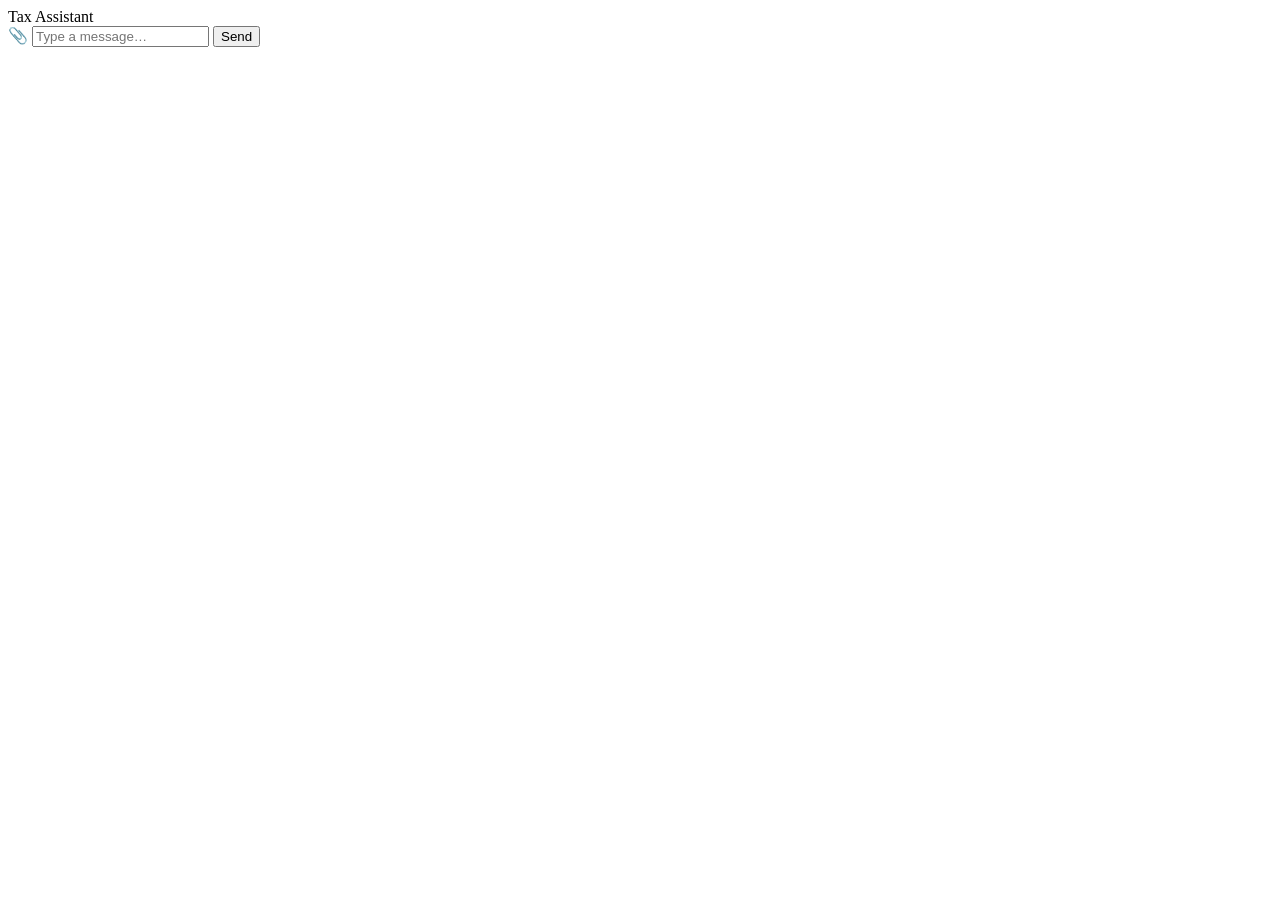
==== app/templates/index.html @ 4d1e0cbc "Phase 1 commit" ====
<!doctype html>
<html lang="en">
<head>
  <meta charset="utf-8">
  <meta name="viewport" content="width=device-width, initial-scale=1">
  <title>Tax Assistant</title>
  <link rel="stylesheet" href="/static/style.css">
</head>
<body>
  <div class="chat">
    <header>Tax Assistant</header>
    <div id="log" class="log"></div>
    <form id="f" class="composer">
      <label class="attach" title="Upload a tax slip (T4, T5, PDF or photo)">
        📎<input id="file" type="file" accept="image/*,application/pdf" hidden>
      </label>
      <input id="m" autocomplete="off" placeholder="Type a message…">
      <button>Send</button>
    </form>
  </div>
  <script>
    const sid = "web-" + Math.random().toString(36).slice(2);
    const log = document.getElementById("log");
    function add(text, who) {
      const d = document.createElement("div");
      d.className = "msg " + who;
      d.textContent = text;
      log.appendChild(d);
      log.scrollTop = log.scrollHeight;
    }
    async function send(message) {
      const r = await fetch("/api/chat", {
        method: "POST", headers: {"Content-Type": "application/json"},
        body: JSON.stringify({session_id: sid, message})
      });
      add((await r.json()).reply, "bot");
    }
    async function uploadFile(file) {
      add(`📎 ${file.name}`, "me");
      const fd = new FormData();
      fd.append("session_id", sid);
      fd.append("file", file);
      const r = await fetch("/api/upload", {method: "POST", body: fd});
      add((await r.json()).reply, "bot");
    }
    document.getElementById("f").addEventListener("submit", e => {
      e.preventDefault();
      const m = document.getElementById("m");
      if (!m.value.trim()) return;
      add(m.value, "me");
      send(m.value);
      m.value = "";
    });
    document.getElementById("file").addEventListener("change", e => {
      if (e.target.files[0]) uploadFile(e.target.files[0]);
      e.target.value = "";  // allow re-uploading the same file
    });
    send("");  // kick off — server replies with the first question
  </script>
</body>
</html>
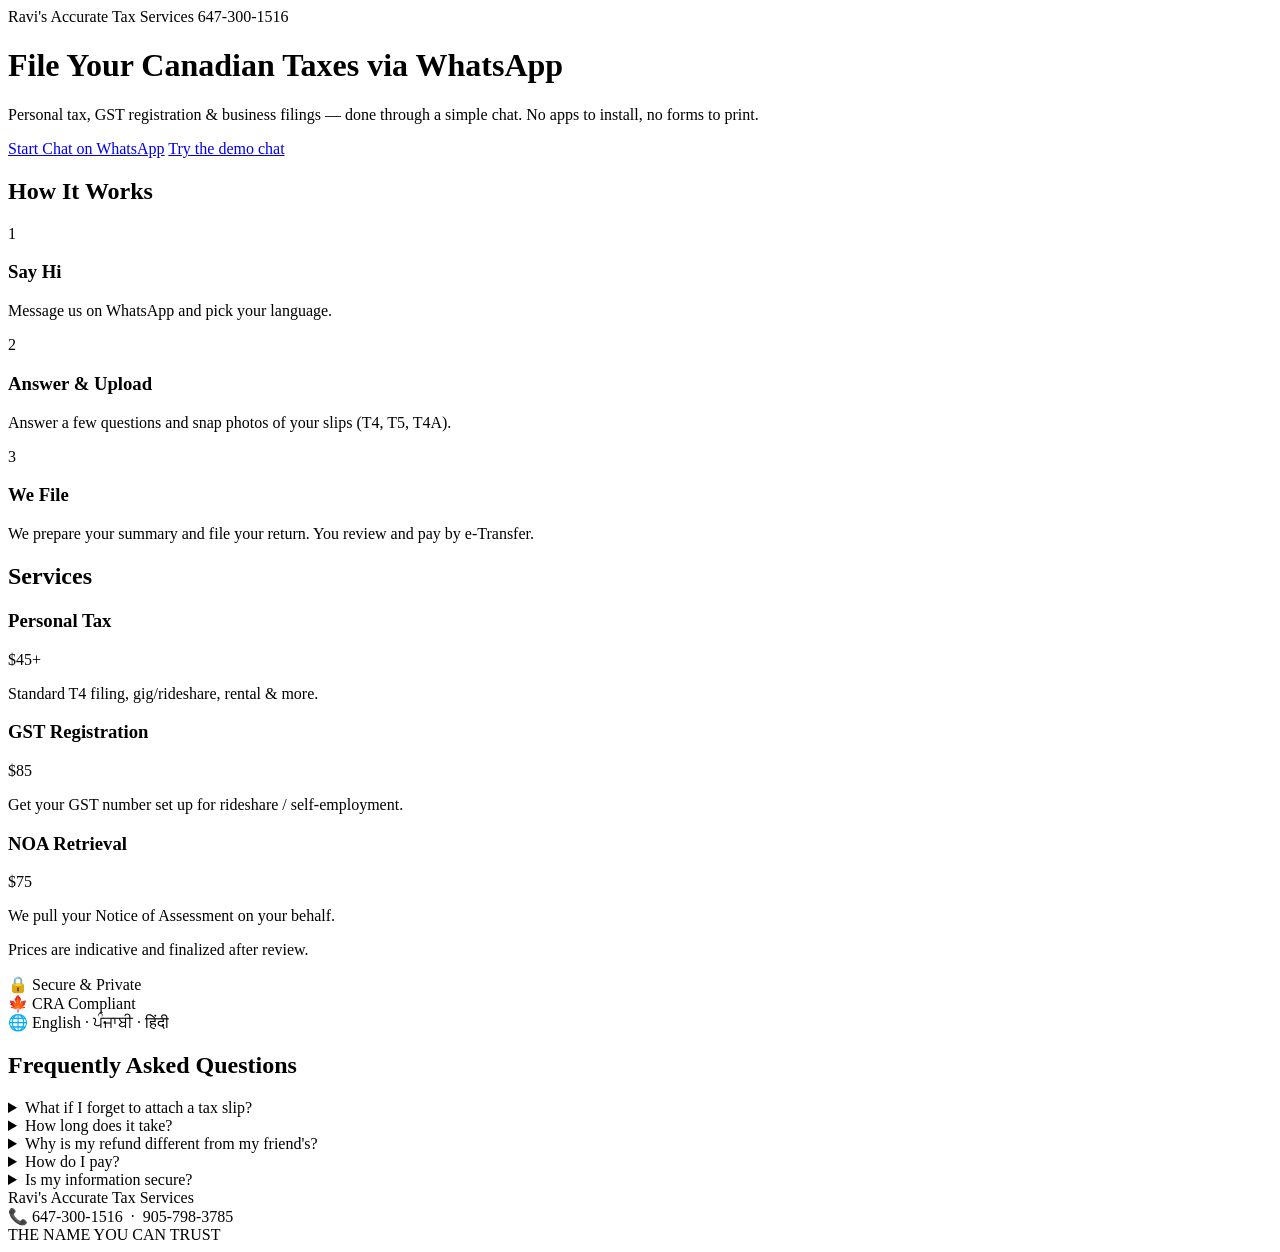
==== commit cb9f70c5: "Phase 7 — Landing page, chat UI and password-gated admin dashboard" ====
--- a/app/templates/index.html
+++ b/app/templates/index.html
@@ -3,59 +3,76 @@
 <head>
   <meta charset="utf-8">
   <meta name="viewport" content="width=device-width, initial-scale=1">
-  <title>Tax Assistant</title>
+  <title>File Your Canadian Taxes via WhatsApp</title>
   <link rel="stylesheet" href="/static/style.css">
 </head>
-<body>
-  <div class="chat">
-    <header>Tax Assistant</header>
-    <div id="log" class="log"></div>
-    <form id="f" class="composer">
-      <label class="attach" title="Upload a tax slip (T4, T5, PDF or photo)">
-        📎<input id="file" type="file" accept="image/*,application/pdf" hidden>
-      </label>
-      <input id="m" autocomplete="off" placeholder="Type a message…">
-      <button>Send</button>
-    </form>
-  </div>
-  <script>
-    const sid = "web-" + Math.random().toString(36).slice(2);
-    const log = document.getElementById("log");
-    function add(text, who) {
-      const d = document.createElement("div");
-      d.className = "msg " + who;
-      d.textContent = text;
-      log.appendChild(d);
-      log.scrollTop = log.scrollHeight;
-    }
-    async function send(message) {
-      const r = await fetch("/api/chat", {
-        method: "POST", headers: {"Content-Type": "application/json"},
-        body: JSON.stringify({session_id: sid, message})
-      });
-      add((await r.json()).reply, "bot");
-    }
-    async function uploadFile(file) {
-      add(`📎 ${file.name}`, "me");
-      const fd = new FormData();
-      fd.append("session_id", sid);
-      fd.append("file", file);
-      const r = await fetch("/api/upload", {method: "POST", body: fd});
-      add((await r.json()).reply, "bot");
-    }
-    document.getElementById("f").addEventListener("submit", e => {
-      e.preventDefault();
-      const m = document.getElementById("m");
-      if (!m.value.trim()) return;
-      add(m.value, "me");
-      send(m.value);
-      m.value = "";
-    });
-    document.getElementById("file").addEventListener("change", e => {
-      if (e.target.files[0]) uploadFile(e.target.files[0]);
-      e.target.value = "";  // allow re-uploading the same file
-    });
-    send("");  // kick off — server replies with the first question
-  </script>
+<body class="landing">
+  <header class="hero">
+    <nav>
+      <span class="brand">Ravi's Accurate Tax Services</span>
+      <span class="nav-phone">647-300-1516</span>
+    </nav>
+    <h1>File Your Canadian Taxes via WhatsApp</h1>
+    <p>Personal tax, GST registration &amp; business filings — done through a simple chat.
+       No apps to install, no forms to print.</p>
+    <!-- Replace the number below with your WhatsApp Business number -->
+    <a class="cta" href="https://wa.me/15551234567?text=Hi">Start Chat on WhatsApp</a>
+    <a class="cta secondary" href="/chat">Try the demo chat</a>
+  </header>
+
+  <section class="section steps">
+    <h2>How It Works</h2>
+    <div class="grid3">
+      <div class="card"><div class="num">1</div><h3>Say Hi</h3>
+        <p>Message us on WhatsApp and pick your language.</p></div>
+      <div class="card"><div class="num">2</div><h3>Answer &amp; Upload</h3>
+        <p>Answer a few questions and snap photos of your slips (T4, T5, T4A).</p></div>
+      <div class="card"><div class="num">3</div><h3>We File</h3>
+        <p>We prepare your summary and file your return. You review and pay by e-Transfer.</p></div>
+    </div>
+  </section>
+
+  <section class="section services">
+    <h2>Services</h2>
+    <div class="grid3">
+      <div class="card price"><h3>Personal Tax</h3><div class="amt">$45+</div>
+        <p>Standard T4 filing, gig/rideshare, rental &amp; more.</p></div>
+      <div class="card price"><h3>GST Registration</h3><div class="amt">$85</div>
+        <p>Get your GST number set up for rideshare / self-employment.</p></div>
+      <div class="card price"><h3>NOA Retrieval</h3><div class="amt">$75</div>
+        <p>We pull your Notice of Assessment on your behalf.</p></div>
+    </div>
+    <p class="fineprint">Prices are indicative and finalized after review.</p>
+  </section>
+
+  <section class="section trust">
+    <div class="badge">🔒 Secure &amp; Private</div>
+    <div class="badge">🍁 CRA Compliant</div>
+    <div class="badge">🌐 English · ਪੰਜਾਬੀ · हिंदी</div>
+  </section>
+
+  <section class="section faq">
+    <h2>Frequently Asked Questions</h2>
+    <details><summary>What if I forget to attach a tax slip?</summary>
+      <p>Don't worry — your tax profile is safe. The CRA automatically attaches missing
+         slips on their end during processing.</p></details>
+    <details><summary>How long does it take?</summary>
+      <p>Most personal returns are reviewed and prepared within a few business days of
+         receiving your documents.</p></details>
+    <details><summary>Why is my refund different from my friend's?</summary>
+      <p>Refunds depend on income, marital status, child benefits, carry-forward credits and
+         provincial factors — every profile is unique, so direct comparisons aren't accurate.</p></details>
+    <details><summary>How do I pay?</summary>
+      <p>Payment is by Interac e-Transfer after you approve your estimate. All transactions
+         are final — no refunds once processing has started.</p></details>
+    <details><summary>Is my information secure?</summary>
+      <p>Yes. Your details are handled confidentially and used only to prepare your filing.</p></details>
+  </section>
+
+  <footer class="site-footer">
+    <div>Ravi's Accurate Tax Services</div>
+    <div>📞 647-300-1516 &nbsp;·&nbsp; 905-798-3785</div>
+    <div class="tagline">THE NAME YOU CAN TRUST</div>
+  </footer>
 </body>
 </html>
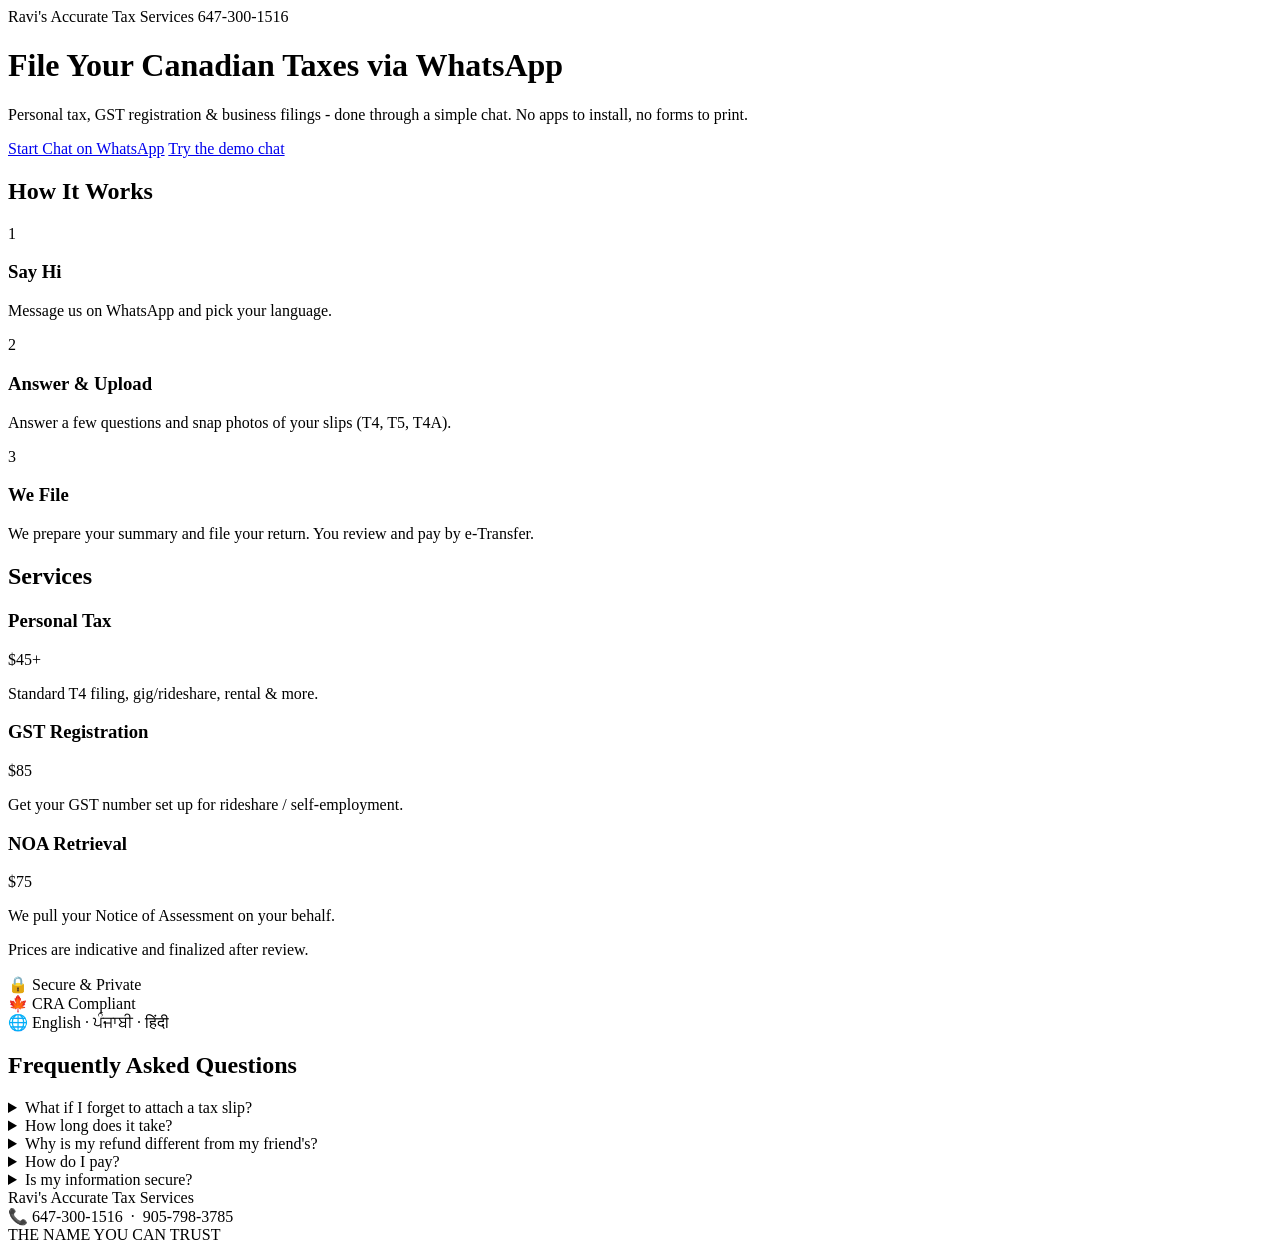
==== commit 0589e8a1: "Client feedback round: flows, guidance, address verification, completion redesign - New deductions: " ====
--- a/app/templates/index.html
+++ b/app/templates/index.html
@@ -13,7 +13,7 @@
       <span class="nav-phone">647-300-1516</span>
     </nav>
     <h1>File Your Canadian Taxes via WhatsApp</h1>
-    <p>Personal tax, GST registration &amp; business filings — done through a simple chat.
+    <p>Personal tax, GST registration &amp; business filings - done through a simple chat.
        No apps to install, no forms to print.</p>
     <!-- Replace the number below with your WhatsApp Business number -->
     <a class="cta" href="https://wa.me/15551234567?text=Hi">Start Chat on WhatsApp</a>
@@ -54,17 +54,17 @@
   <section class="section faq">
     <h2>Frequently Asked Questions</h2>
     <details><summary>What if I forget to attach a tax slip?</summary>
-      <p>Don't worry — your tax profile is safe. The CRA automatically attaches missing
+      <p>Don't worry - your tax profile is safe. The CRA automatically attaches missing
          slips on their end during processing.</p></details>
     <details><summary>How long does it take?</summary>
       <p>Most personal returns are reviewed and prepared within a few business days of
          receiving your documents.</p></details>
     <details><summary>Why is my refund different from my friend's?</summary>
       <p>Refunds depend on income, marital status, child benefits, carry-forward credits and
-         provincial factors — every profile is unique, so direct comparisons aren't accurate.</p></details>
+         provincial factors - every profile is unique, so direct comparisons aren't accurate.</p></details>
     <details><summary>How do I pay?</summary>
       <p>Payment is by Interac e-Transfer after you approve your estimate. All transactions
-         are final — no refunds once processing has started.</p></details>
+         are final - no refunds once processing has started.</p></details>
     <details><summary>Is my information secure?</summary>
       <p>Yes. Your details are handled confidentially and used only to prepare your filing.</p></details>
   </section>
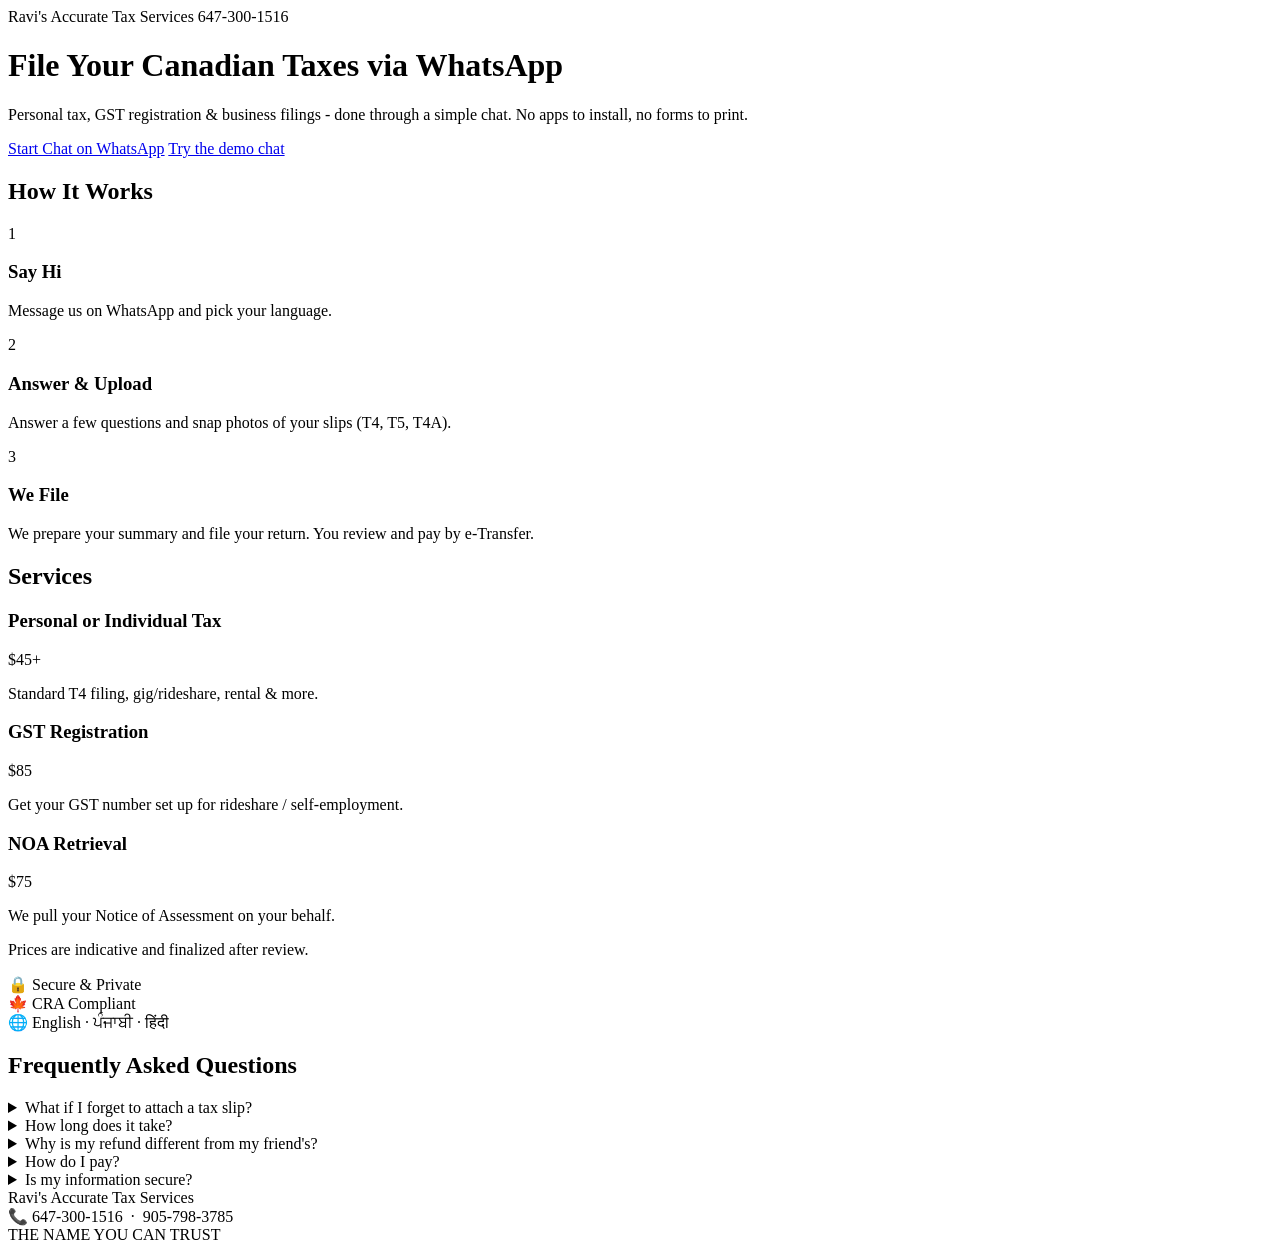
==== commit 3b35ded7: "Phase 2.0 completed" ====
--- a/app/templates/index.html
+++ b/app/templates/index.html
@@ -35,7 +35,7 @@
   <section class="section services">
     <h2>Services</h2>
     <div class="grid3">
-      <div class="card price"><h3>Personal Tax</h3><div class="amt">$45+</div>
+      <div class="card price"><h3>Personal or Individual Tax</h3><div class="amt">$45+</div>
         <p>Standard T4 filing, gig/rideshare, rental &amp; more.</p></div>
       <div class="card price"><h3>GST Registration</h3><div class="amt">$85</div>
         <p>Get your GST number set up for rideshare / self-employment.</p></div>
